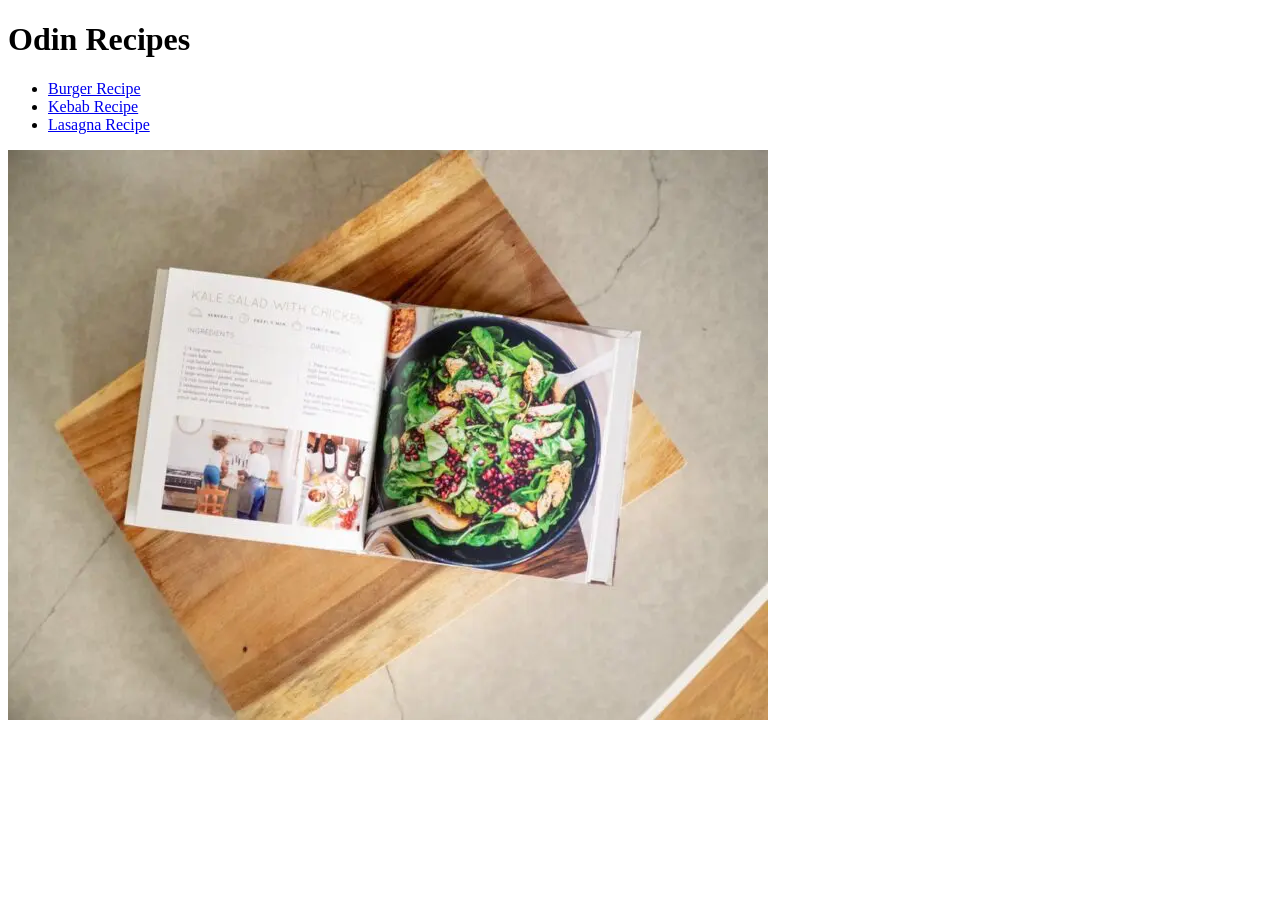
==== index.html @ d1bb8fdb "created the structure for Odin Recipes Assignment, Recipes Website with 3 webpages." ====
<!DOCTYPE html>
<html lang="en">
<head>
    <meta charset="UTF-8">
    <meta name="viewport" content="width=device-width, initial-scale=1.0">
    <title>Odin Recipes</title>
</head>
<body>
    <h1>Odin Recipes</h1>
    <ul>
        <li><a href="./recipes/burger.html">Burger Recipe</a></li>
        <li><a href="./recipes/kebab.html">Kebab Recipe</a></li>
        <li><a href="./recipes/lasagna.html">Lasagna Recipe</a></li>
    </ul>
    <img src="./img/RecipesBook.jpg" alt="Recipes Book on the kitchen counter">
</body>
</html>
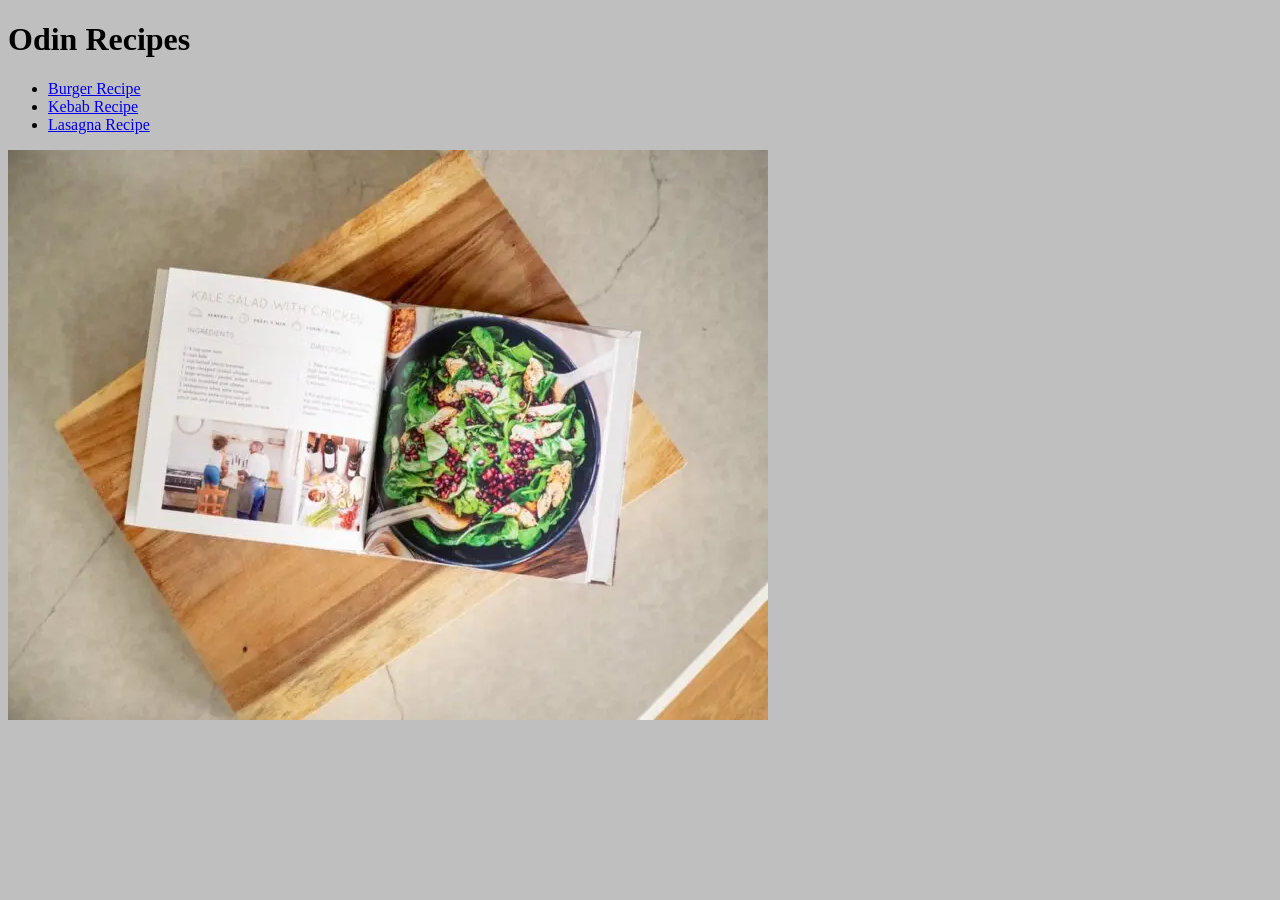
==== commit df0b350b: "Added CSS file to the pages." ====
--- a/index.html
+++ b/index.html
@@ -4,6 +4,7 @@
     <meta charset="UTF-8">
     <meta name="viewport" content="width=device-width, initial-scale=1.0">
     <title>Odin Recipes</title>
+    <link rel="stylesheet" href="./css/styles.css">
 </head>
 <body>
     <h1>Odin Recipes</h1>
--- a/css/styles.css
+++ b/css/styles.css
@@ -0,0 +1,3 @@
+* {
+    background-color: #c0bfbf;
+}
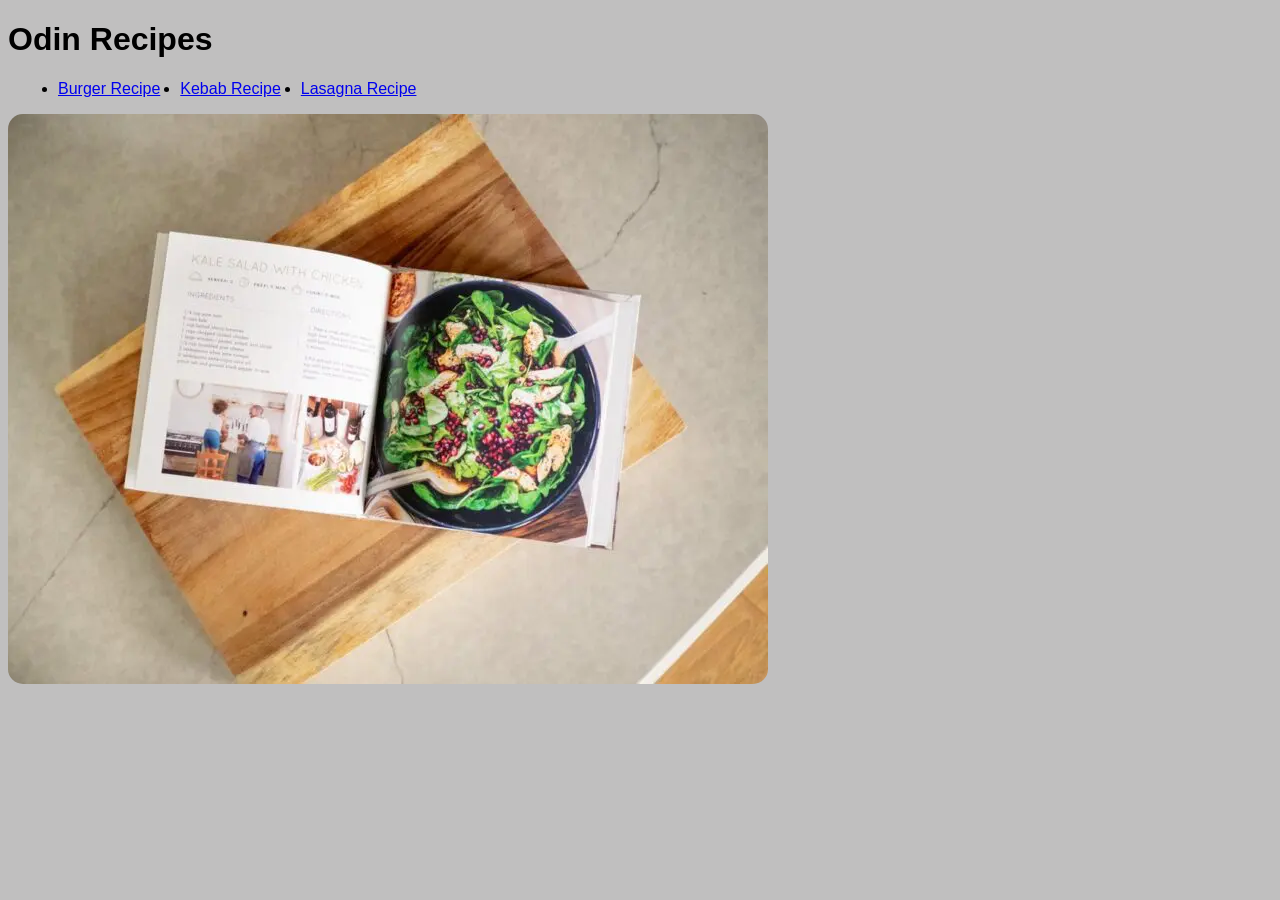
==== commit c227a001: "added class to the links in home, and styled with them with  margin." ====
--- a/index.html
+++ b/index.html
@@ -8,10 +8,10 @@
 </head>
 <body>
     <h1>Odin Recipes</h1>
-    <ul>
-        <li><a href="./recipes/burger.html">Burger Recipe</a></li>
-        <li><a href="./recipes/kebab.html">Kebab Recipe</a></li>
-        <li><a href="./recipes/lasagna.html">Lasagna Recipe</a></li>
+    <ul class="recipe-links">
+        <li class="burger"><a href="./recipes/burger.html">Burger Recipe</a></li>
+        <li class="kebab"><a href="./recipes/kebab.html">Kebab Recipe</a></li>
+        <li class="lasagna"><a href="./recipes/lasagna.html">Lasagna Recipe</a></li>
     </ul>
     <img src="./img/RecipesBook.jpg" alt="Recipes Book on the kitchen counter">
 </body>
--- a/css/styles.css
+++ b/css/styles.css
@@ -1,3 +1,27 @@
 * {
     background-color: #c0bfbf;
+    font-family: Arial, Helvetica, sans-serif;
+}
+
+img {
+    border-radius: 15px;
+}
+
+.recipe-links {
+    display: flex;
+}
+
+.burger {
+    margin-left: 10px;
+    margin-right: 10px;
+}
+
+.kebab {
+    margin-left: 10px;
+    margin-right: 10px;
+}
+
+.lasagna {
+    margin-left: 10px;
+    margin-right: 10px;
 }
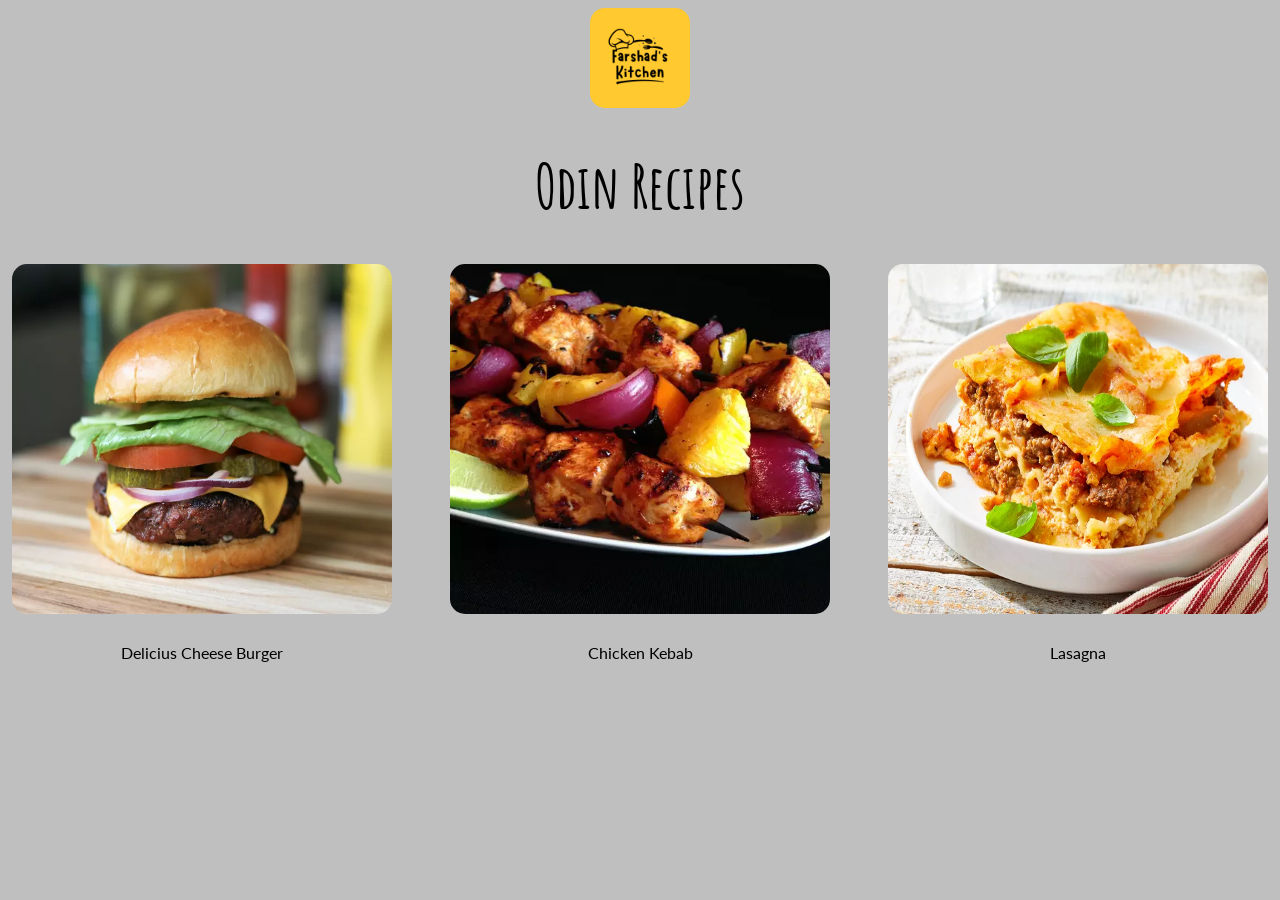
==== commit d53a4e4b: "Changed the layout of Home page, added fonts." ====
--- a/index.html
+++ b/index.html
@@ -1,18 +1,31 @@
 <!DOCTYPE html>
-<html lang="en">
-<head>
-    <meta charset="UTF-8">
-    <meta name="viewport" content="width=device-width, initial-scale=1.0">
-    <title>Odin Recipes</title>
-    <link rel="stylesheet" href="./css/styles.css">
-</head>
-<body>
-    <h1>Odin Recipes</h1>
-    <ul class="recipe-links">
-        <li class="burger"><a href="./recipes/burger.html">Burger Recipe</a></li>
-        <li class="kebab"><a href="./recipes/kebab.html">Kebab Recipe</a></li>
-        <li class="lasagna"><a href="./recipes/lasagna.html">Lasagna Recipe</a></li>
-    </ul>
-    <img src="./img/RecipesBook.jpg" alt="Recipes Book on the kitchen counter">
-</body>
+
+<html>
+    <head>
+        <link rel="stylesheet" href="./css/styles.css"/>
+        <title>Recipes</title>	
+        <meta charset="utf-8"> 
+    </head>
+    
+    <body>
+        <div>
+            <a href="index.html"><img id="logo" class="center" src="./img/logo.png"></a>
+        </div>   
+        <h1 class="heading">Odin Recipes</h1>    
+        <div class="content">
+            <div class="item">
+                <a href="./recipes/burger.html"><img src="./img/burger.jpg"></a>
+                <p> Delicius Cheese Burger </p>
+            </div>
+            <div class="item">
+                <a href="./recipes/kebab.html"> <img src="./img/Kebab.jpg"></a>
+                <p> Chicken Kebab </p>
+
+            </div>
+            <div class="item">
+                <a href="./recipes/lasagna.html"><img src="./img/Lasagna.jpg"></a>
+                <p> Lasagna </p>
+            </div>
+        </div>
+    </body>
 </html>
--- a/css/styles.css
+++ b/css/styles.css
@@ -1,27 +1,51 @@
-* {
+@import url('https://fonts.googleapis.com/css2?family=Amatic+SC:wght@400;700&display=swap');
+@import url('https://fonts.googleapis.com/css2?family=Amatic+SC:wght@400;700&family=Lato:ital,wght@0,100;0,300;0,400;0,700;0,900;1,100;1,300;1,400;1,700;1,900&display=swap');
+
+html {
     background-color: #c0bfbf;
-    font-family: Arial, Helvetica, sans-serif;
+    font-family: "Lato", sans-serif;
 }
 
-img {
+h1 {
+    text-align: center;
+    font-family: "Amatic SC", sans-serif;
+    font-size: 60px;
+}
+
+.content {
+    display: flex;
+    flex-direction: row;
+    justify-content: center;
+    gap: 50px;
+
+}
+
+div img {
+    width: 380px;
+    height: 350px;
     border-radius: 15px;
 }
 
-.recipe-links {
+.item {
     display: flex;
+    flex-direction: column;
+    gap: 10px;
+    align-items: center;
+    width: 400px;
+    text-align: center;
 }
 
-.burger {
-    margin-left: 10px;
-    margin-right: 10px;
+#logo {
+    width: 100px;
+    height:100px;
+    margin-left: auto;
+    margin-right: auto;
+    display: block;
 }
 
-.kebab {
-    margin-left: 10px;
-    margin-right: 10px;
-}
-
-.lasagna {
-    margin-left: 10px;
-    margin-right: 10px;
+.item img:hover {
+    transform: scale(1.05);
+    transition: all ease ;
+    border-radius: 15px;
+    box-shadow: 0 0 5px rgb(92, 148, 232);
 }
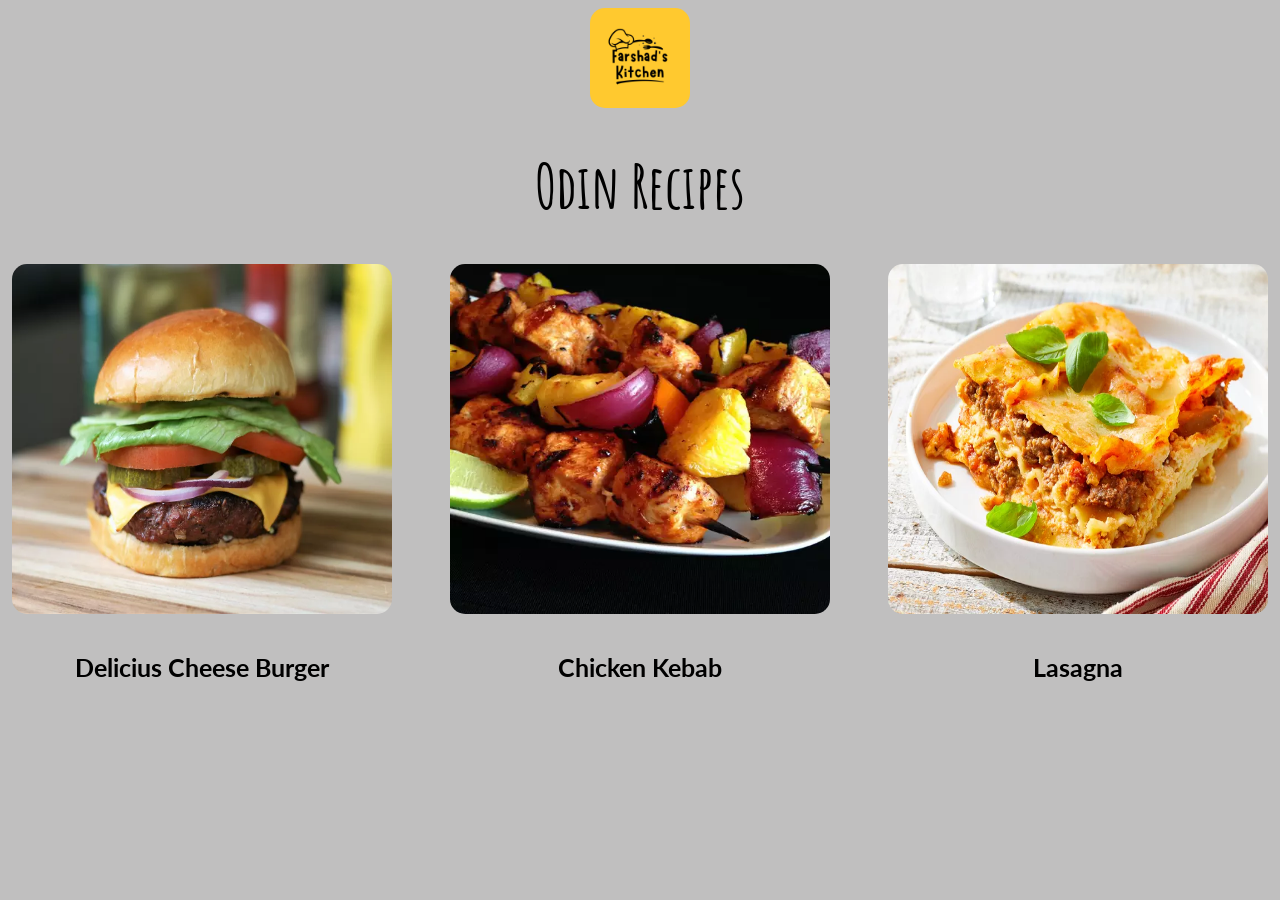
==== commit 049c92c0: "Added class to html, and changed paragraph style in css." ====
--- a/index.html
+++ b/index.html
@@ -15,16 +15,16 @@
         <div class="content">
             <div class="item">
                 <a href="./recipes/burger.html"><img src="./img/burger.jpg"></a>
-                <p> Delicius Cheese Burger </p>
+                <p class="home-paragraph"> Delicius Cheese Burger </p>
             </div>
             <div class="item">
                 <a href="./recipes/kebab.html"> <img src="./img/Kebab.jpg"></a>
-                <p> Chicken Kebab </p>
+                <p class="home-paragraph"> Chicken Kebab </p>
 
             </div>
             <div class="item">
                 <a href="./recipes/lasagna.html"><img src="./img/Lasagna.jpg"></a>
-                <p> Lasagna </p>
+                <p class="home-paragraph"> Lasagna </p>
             </div>
         </div>
     </body>
--- a/css/styles.css
+++ b/css/styles.css
@@ -10,6 +10,11 @@
     text-align: center;
     font-family: "Amatic SC", sans-serif;
     font-size: 60px;
+}
+
+.home-paragraph {
+    font-size: 25px;
+    font-weight: 700;
 }
 
 .content {
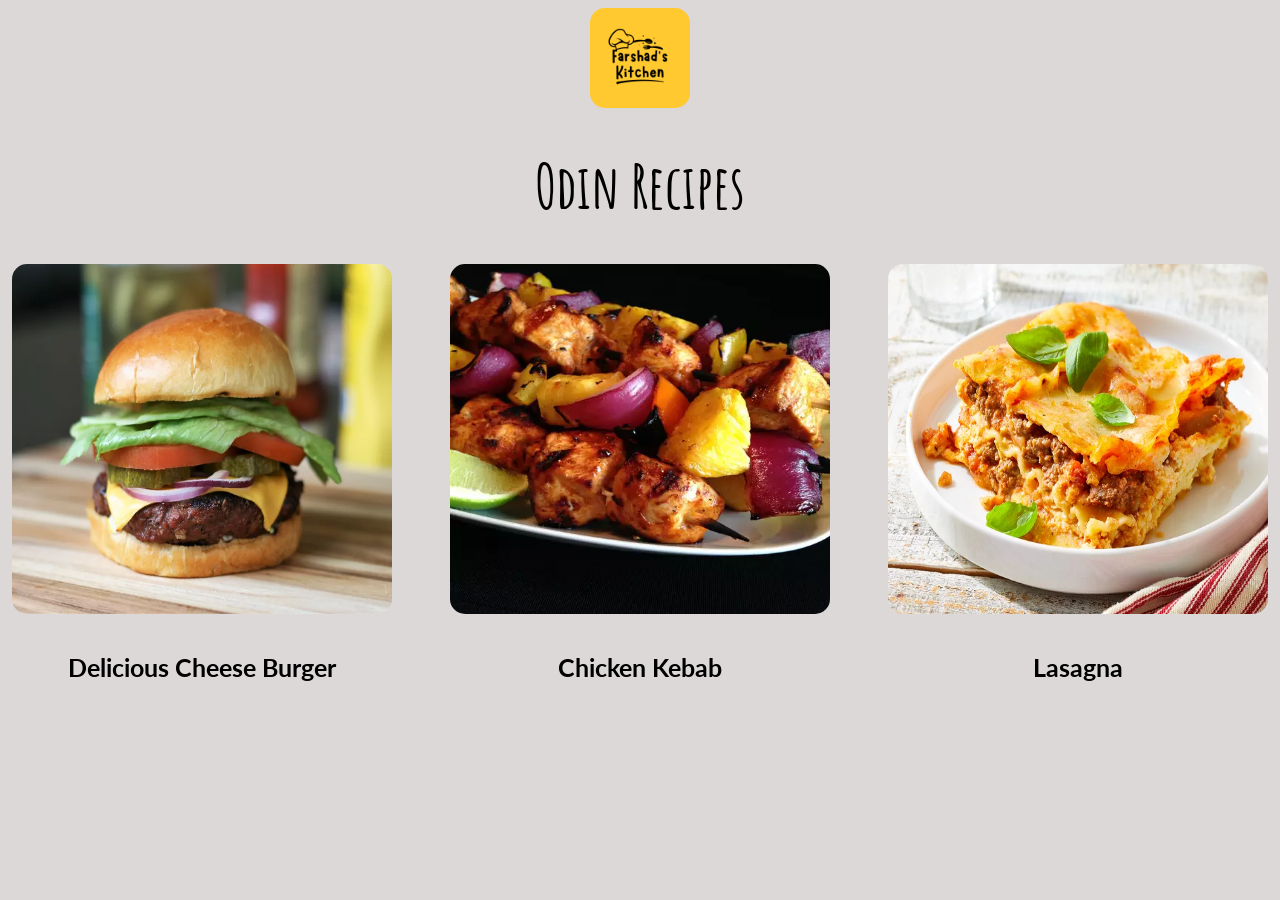
==== commit e2ba680f: "Spelling check on index, and changed layout for steps-container." ====
--- a/index.html
+++ b/index.html
@@ -15,7 +15,7 @@
         <div class="content">
             <div class="item">
                 <a href="./recipes/burger.html"><img src="./img/burger.jpg"></a>
-                <p class="home-paragraph"> Delicius Cheese Burger </p>
+                <p class="home-paragraph"> Delicious Cheese Burger </p>
             </div>
             <div class="item">
                 <a href="./recipes/kebab.html"> <img src="./img/Kebab.jpg"></a>
--- a/css/styles.css
+++ b/css/styles.css
@@ -2,7 +2,7 @@
 @import url('https://fonts.googleapis.com/css2?family=Amatic+SC:wght@400;700&family=Lato:ital,wght@0,100;0,300;0,400;0,700;0,900;1,100;1,300;1,400;1,700;1,900&display=swap');
 
 html {
-    background-color: #c0bfbf;
+    background-color: #ddd8d8;
     font-family: "Lato", sans-serif;
 }
 
@@ -22,7 +22,6 @@
     flex-direction: row;
     justify-content: center;
     gap: 50px;
-
 }
 
 div img {
@@ -53,4 +52,35 @@
     transition: all ease ;
     border-radius: 15px;
     box-shadow: 0 0 5px rgb(92, 148, 232);
+}
+
+.left {
+    display: flex;
+    flex-direction: column;
+    gap: 20px;
+    padding-left: 30px;
+    width: 420px;
+}
+
+.right-top {
+    border: 1px solid #292929;
+    border-radius: 10px;
+    height: 250px;
+    padding-left: 15px;
+    padding-right: 15px;
+
+}
+
+.steps-container {
+    margin-top: 30px;
+    border: solid 1px #474747;
+    border-radius: 10px;
+    padding-left: 20px;
+    padding-right: 20px;
+    height: auto;
+    
+}
+
+ul {
+    list-style-type: none;
 }
